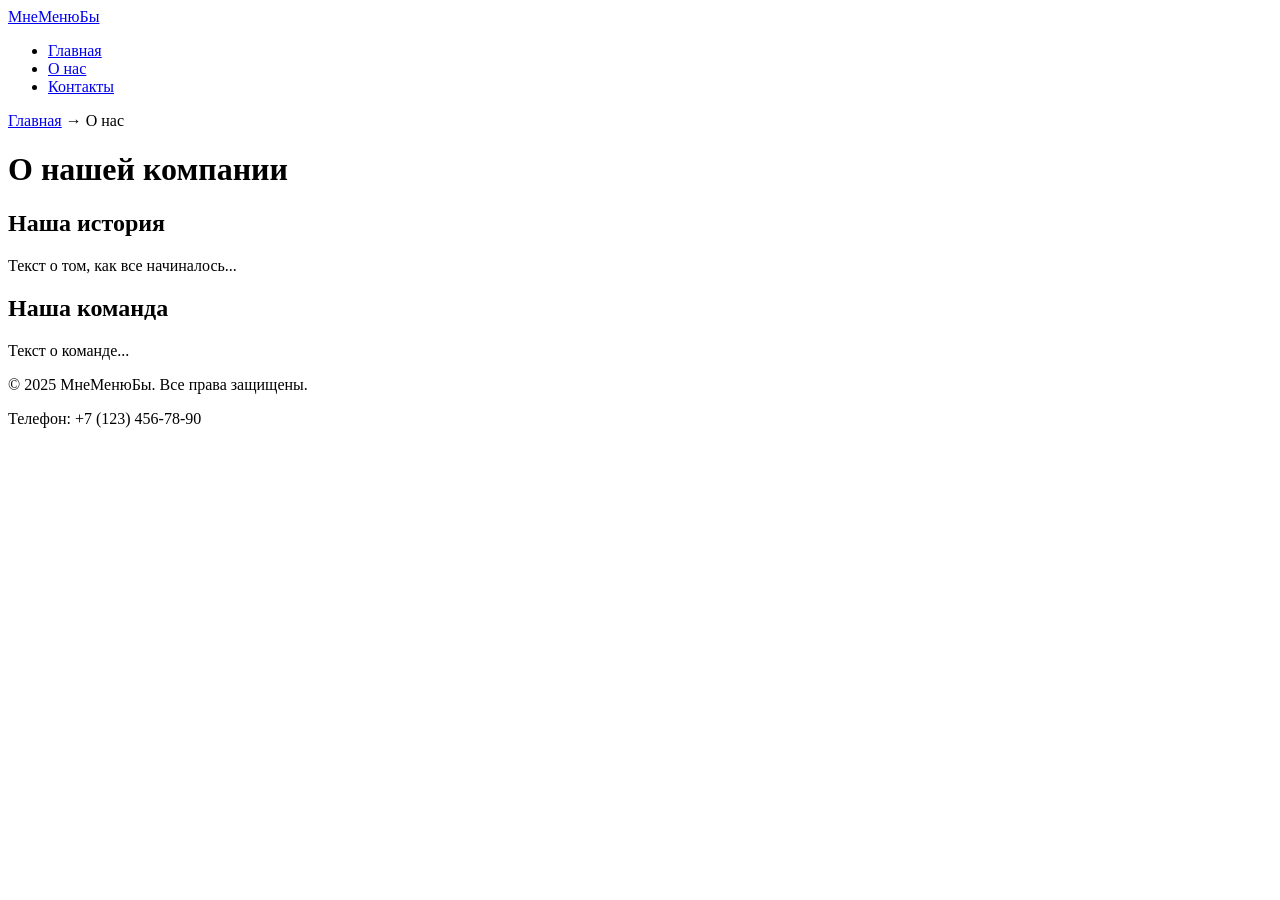
==== about.html @ 727529c1 "feat: add multi-page structure with semantics, nav and ancors" ====
<!DOCTYPE html>
<html lang="ru">
<head>
    <meta charset="UTF-8">
    <!-- Важная мета-информация для корректного отображения на мобильных устройствах -->
    <meta name="viewport" content="width=device-width, initial-scale=1.0">
    <title>О нас - МнеМенюБы</title>
    <meta name="description" content="Узнайте больше о нашей компании и истории">
    <link rel="icon" href="assets/favicon.ico" type="image/x-icon">
</head>

<body>
    <header>
        <a href="/">МнеМенюБы</a>
        <!-- Главное меню навигации -->
        <nav>
            <ul>
                <li><a href="index.html">Главная</a></li>
                <li><a href="about.html">О нас</a></li>
                <li><a href="contacts.html">Контакты</a></li>
            </ul>
        </nav>
    </header>

    <main>
        <!-- Простые "хлебные крошки" -->
        <nav aria-label="Хлебные крошки">
            <a href="index.html">Главная</a> →
            <span>О нас</span>
        </nav>

        <h1>О нашей компании</h1>
        <section>
            <h2>Наша история</h2>
            <p>Текст о том, как все начиналось...</p>
        </section>
        <section>
            <h2>Наша команда</h2>
            <p>Текст о команде...</p>
        </section>
    </main>

    <footer>
        <p>&copy; 2025 МнеМенюБы. Все права защищены.</p>
        <p>Телефон: +7 (123) 456-78-90</p>
    </footer>
</body>
</html>
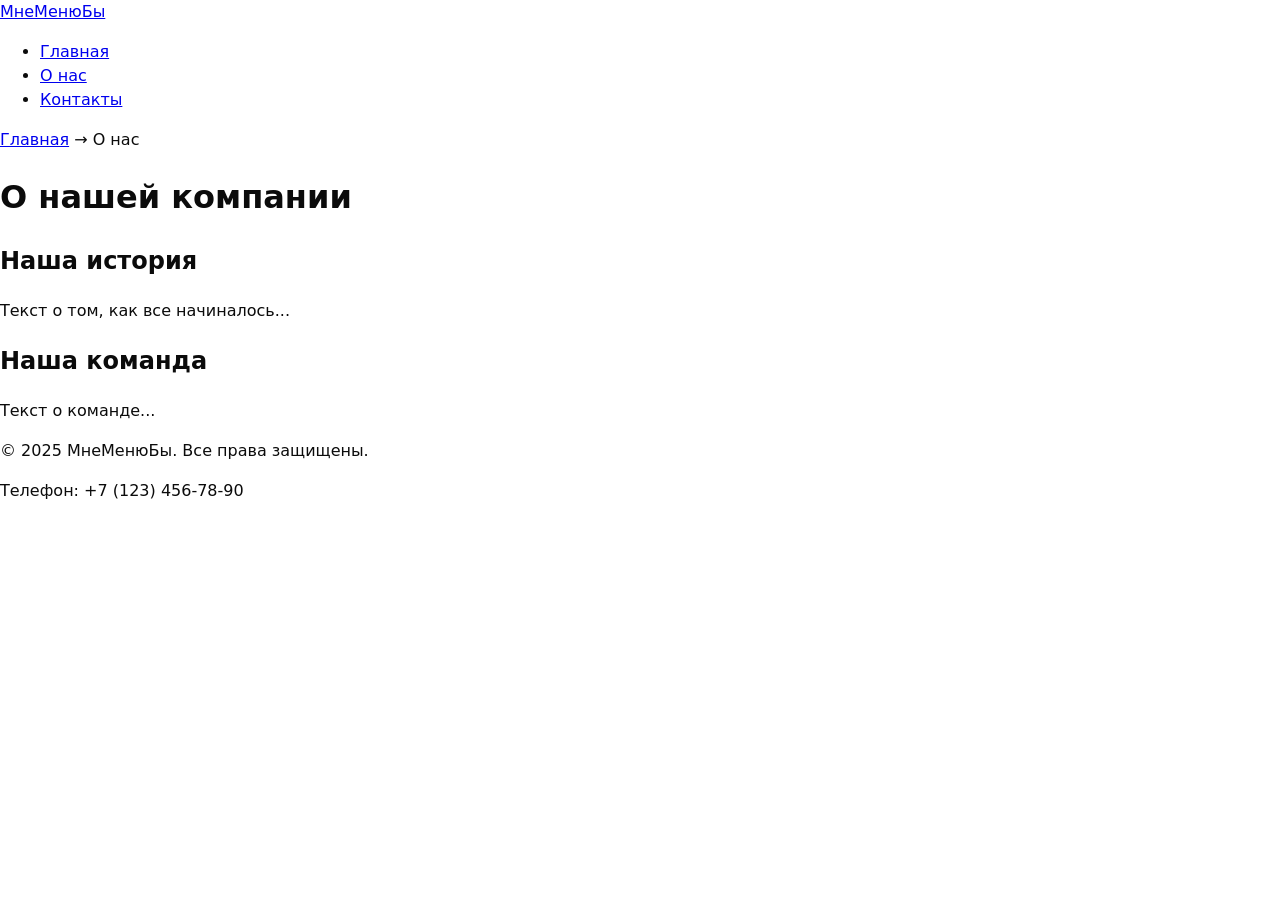
==== commit 3bc1f524: "feat: add tokens, reset-min and basic tipo" ====
--- a/about.html
+++ b/about.html
@@ -7,6 +7,14 @@
     <title>О нас - МнеМенюБы</title>
     <meta name="description" content="Узнайте больше о нашей компании и истории">
     <link rel="icon" href="assets/favicon.ico" type="image/x-icon">
+
+    <!-- Open Graph для соцсетей -->
+    <meta property="og:type" content="website">
+    <meta property="og:title" content="Главная - МнеМенюБы">
+    <meta property="og:description" content="Краткое описание главной страницы вашего сайта">
+    <meta property="og:image" content="assets/favicon.jpg">
+
+    <link rel="stylesheet" href="styles.css">
 </head>
 
 <body>
--- a/styles.css
+++ b/styles.css
@@ -0,0 +1,67 @@
+dialog { padding: 1.25rem; border: none; border-radius: 12px; }
+dialog::backdrop { background: rgba(0,0,0,.5); }
+.form-actions { display:flex; gap:.5rem; margin-top:1rem; }
+.form-actions{display:flex; gap:.5rem; margin-top:1rem;}
+
+/* БАЗА: читаемость и предсказуемость размеров */
+* { box-sizing: border-box; }
+html, body { margin: 0; padding: 0; }
+body { font-family: system-ui, -apple-system, "Segoe UI", Roboto, Arial,
+sans-serif; line-height: 1.5; }
+/* Формы: размеры, отступы, визуальный порядок */
+label { display: block; margin: 0.5rem 0 0.25rem; }
+input, select, textarea, button {
+ width: 100%;
+ max-width: 480px;
+ padding: .5rem .75rem;
+ border: 1px solid #c8c8c8;
+ border-radius: 8px;
+ background: #fff;
+}
+/* Кнопка по умолчанию */
+button, [type="submit"] {
+ background: #0a84ff;
+ color: #fff;
+ border: none;
+ cursor: pointer;
+}
+/* Состояния: клавиатура/мышь/ошибки */
+:where(input, select, textarea, button):focus-visible {
+ outline: 2px solid #0a84ff; outline-offset: 2px;
+}
+button:hover { filter: brightness(0.95); }
+:disabled, [aria-disabled="true"] { opacity: .6; cursor: not-allowed; }
+/* Подсветка ошибочных полей (установите aria-invalid="true") */
+[aria-invalid="true"] { border-color: #b00020; }
+
+:root{
+ /* Палитра */
+ --color-bg:#fff; --color-fg:#0b0b0b; --color-muted:#666;
+ --color-primary:#0a84ff; --color-danger:#b00020;
+ /* Типографика и размеры */
+ --font-body:system-ui,-apple-system,"Segoe UI",Roboto,Arial,sans-serif;
+ --space-1:4px; --space-2:8px; --space-3:16px; --space-4:24px; --space5:40px;
+ /* Скругления и тени */
+ --radius:12px;
+ --shadow:0 1px 2px rgba(0,0,0,.08), 0 8px 24px rgba(0,0,0,.08);
+}
+/* Тёмная тема: переопределяем только значения токенов */
+body.theme-dark{
+ --color-bg:#0b0b0b; --color-fg:#f5f5f5; --color-muted:#aaa;
+ --color-primary:#6aa2ff;
+}
+
+*{ box-sizing:border-box; }
+html,body{ margin:0; padding:0; }
+body{
+ background:var(--color-bg);
+ color:var(--color-fg);
+ font-family:var(--font-body);
+ line-height:1.5;
+}
+
+/* Центровка и ограничение ширины контейнера */
+.container{ width:min(100% - 2*var(--space-4), 1120px); margin-inline:auto; }
+/* Вертикальные отступы секций по токенам */
+.section{ padding-block:var(--space-5); }
+.section__title{ margin:0 0 var(--space-3); }
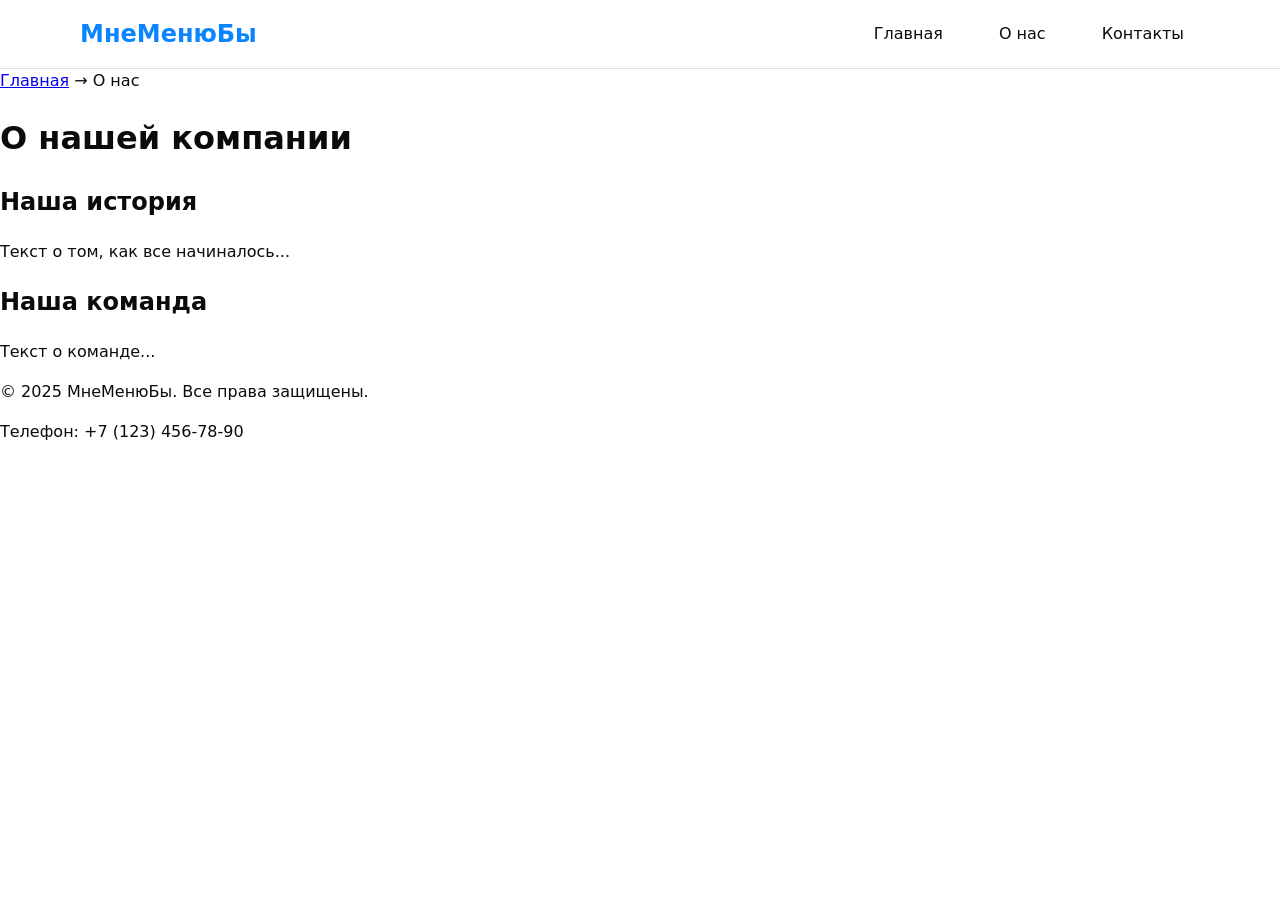
==== commit bb3ed8ed: "feat: :root, БЭМ-шапка, html" ====
--- a/about.html
+++ b/about.html
@@ -18,16 +18,19 @@
 </head>
 
 <body>
-    <header>
-        <a href="/">МнеМенюБы</a>
-        <!-- Главное меню навигации -->
-        <nav>
-            <ul>
-                <li><a href="index.html">Главная</a></li>
-                <li><a href="about.html">О нас</a></li>
-                <li><a href="contacts.html">Контакты</a></li>
+    <header class="header">
+    <div class="container">
+        <div class="header__inner">
+        <a href="index.html" class="header__logo">МнеМенюБы</a>
+        <nav class="nav">
+            <ul class="nav__list">
+            <li><a href="index.html" class="nav__link">Главная</a></li>
+            <li><a href="about.html" class="nav__link">О нас</a></li>
+            <li><a href="contacts.html" class="nav__link">Контакты</a></li>
             </ul>
         </nav>
+        </div>
+    </div>
     </header>
 
     <main>
--- a/styles.css
+++ b/styles.css
@@ -2,6 +2,87 @@
 dialog::backdrop { background: rgba(0,0,0,.5); }
 .form-actions { display:flex; gap:.5rem; margin-top:1rem; }
 .form-actions{display:flex; gap:.5rem; margin-top:1rem;}
+
+/* === ШАПКА И НАВИГАЦИЯ (БЭМ) === */
+
+/* Блок .header */
+.header {
+  background-color: var(--color-bg);
+  border-bottom: 1px solid color-mix(in srgb, var(--color-muted) 20%, transparent);
+  position: sticky;
+  top: 0;
+  z-index: 100;
+}
+
+.header__inner {
+  display: flex;
+  justify-content: space-between;
+  align-items: center;
+  padding: var(--space-3) 0;
+}
+
+/* Элемент .header__logo */
+.header__logo {
+  font-family: var(--font-heading);
+  font-size: 1.5rem;
+  font-weight: 700;
+  color: var(--color-primary);
+  text-decoration: none;
+  transition: color 0.2s ease;
+}
+
+.header__logo:hover {
+  color: var(--color-primary-hover);
+}
+
+/* Блок .nav */
+.nav__list {
+  display: flex;
+  list-style: none;
+  margin: 0;
+  padding: 0;
+  gap: var(--space-4);
+}
+
+/* Элемент .nav__link */
+.nav__link {
+  color: var(--color-fg);
+  text-decoration: none;
+  padding: var(--space-2) var(--space-3);
+  border-radius: var(--radius);
+  transition: all 0.2s ease;
+  position: relative;
+}
+
+/* Состояния навигации (LVHA) */
+.nav__link:hover {
+  background-color: color-mix(in srgb, var(--color-primary) 8%, transparent);
+  color: var(--color-primary);
+}
+
+.nav__link:active {
+  background-color: color-mix(in srgb, var(--color-primary) 15%, transparent);
+  transform: translateY(1px);
+}
+
+.nav__link--active {
+  background-color: var(--color-primary);
+  color: var(--color-bg);
+  font-weight: 600;
+}
+
+/* Индикатор активной страницы */
+.nav__link--active::after {
+  content: '';
+  position: absolute;
+  bottom: -12px;
+  left: 50%;
+  transform: translateX(-50%);
+  width: 4px;
+  height: 4px;
+  background-color: var(--color-primary);
+  border-radius: 50%;
+}
 
 /* БАЗА: читаемость и предсказуемость размеров */
 * { box-sizing: border-box; }
@@ -38,30 +119,46 @@
  /* Палитра */
  --color-bg:#fff; --color-fg:#0b0b0b; --color-muted:#666;
  --color-primary:#0a84ff; --color-danger:#b00020;
+
  /* Типографика и размеры */
  --font-body:system-ui,-apple-system,"Segoe UI",Roboto,Arial,sans-serif;
  --space-1:4px; --space-2:8px; --space-3:16px; --space-4:24px; --space5:40px;
+
  /* Скругления и тени */
  --radius:12px;
  --shadow:0 1px 2px rgba(0,0,0,.08), 0 8px 24px rgba(0,0,0,.08);
 }
+
 /* Тёмная тема: переопределяем только значения токенов */
 body.theme-dark{
  --color-bg:#0b0b0b; --color-fg:#f5f5f5; --color-muted:#aaa;
  --color-primary:#6aa2ff;
 }
 
+
+
 *{ box-sizing:border-box; }
+
 html,body{ margin:0; padding:0; }
+
 body{
  background:var(--color-bg);
  color:var(--color-fg);
  font-family:var(--font-body);
  line-height:1.5;
+ scroll-behavior: smooth;
 }
 
 /* Центровка и ограничение ширины контейнера */
 .container{ width:min(100% - 2*var(--space-4), 1120px); margin-inline:auto; }
+
 /* Вертикальные отступы секций по токенам */
 .section{ padding-block:var(--space-5); }
-.section__title{ margin:0 0 var(--space-3); }+.section__title{ margin:0 0 var(--space-3); }
+
+/* Базовые стили для медиа */
+img, video {
+  max-width: 100%;
+  height: auto;
+  display: block;
+}
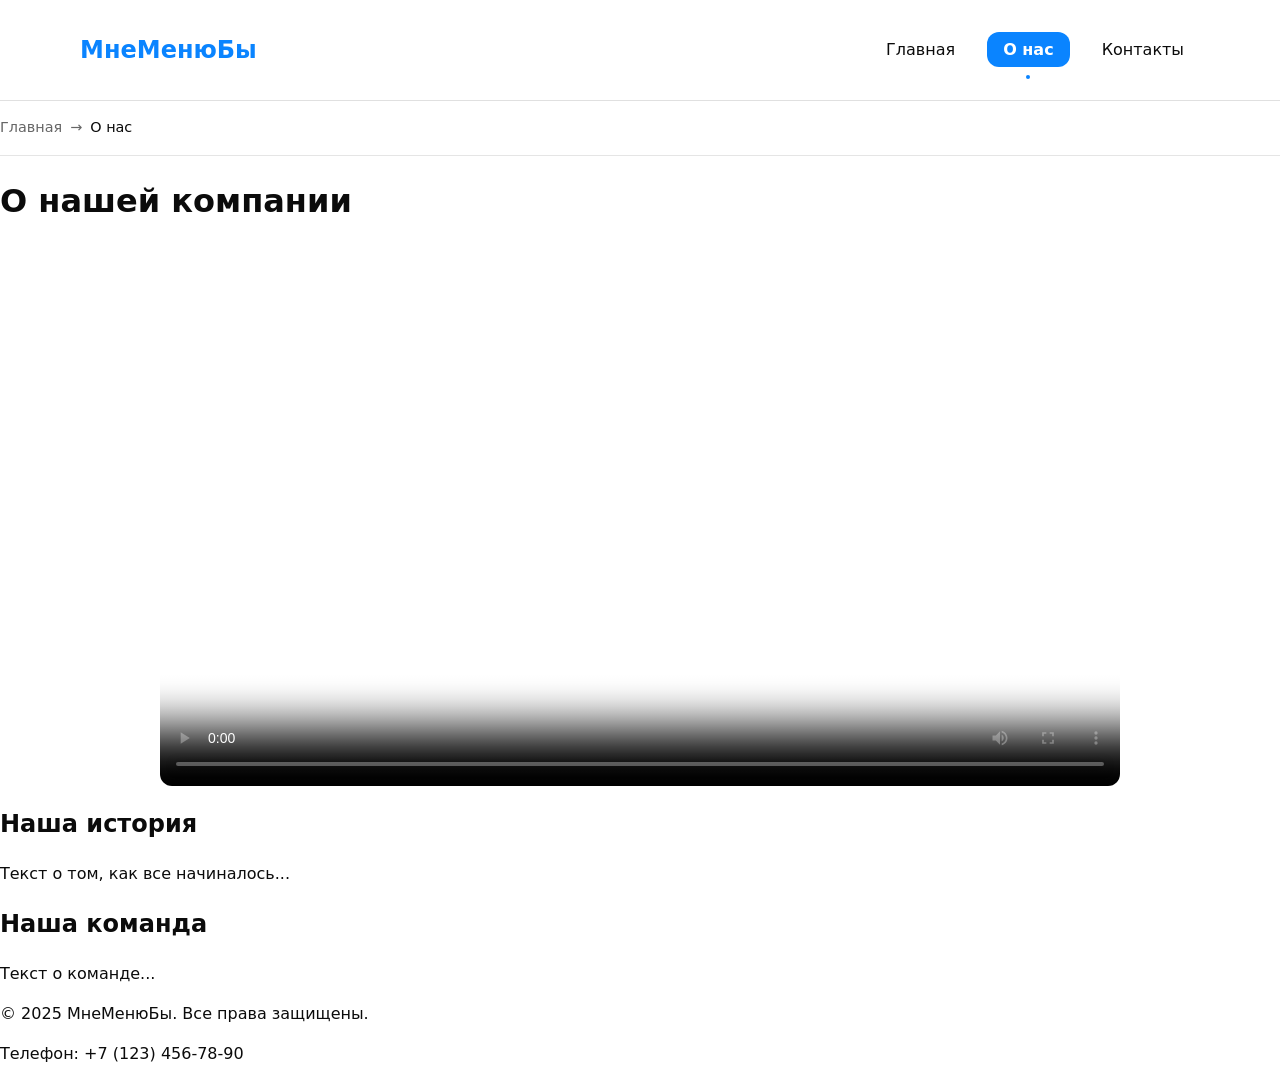
==== commit 861175af: "всё отшлифовано и переделано с бОльшим пониманием" ====
--- a/about.html
+++ b/about.html
@@ -19,28 +19,46 @@
 
 <body>
     <header class="header">
-    <div class="container">
-        <div class="header__inner">
-        <a href="index.html" class="header__logo">МнеМенюБы</a>
-        <nav class="nav">
-            <ul class="nav__list">
-            <li><a href="index.html" class="nav__link">Главная</a></li>
-            <li><a href="about.html" class="nav__link">О нас</a></li>
-            <li><a href="contacts.html" class="nav__link">Контакты</a></li>
-            </ul>
-        </nav>
+        <div class="container">
+            <div class="header__inner">
+                <a class="header__logo" href="index.html">МнеМенюБы</a>
+                <nav class="nav" aria-label="Основная навигация">
+                    <ul class="nav__list">
+                        <li>
+                            <a class="nav__link" href="index.html">Главная</a>
+                        </li>
+                        <li>
+                            <a class="nav__link nav__link--active" href="about.html">О нас</a>
+                        </li>
+                        <li>
+                            <a class="nav__link" href="contacts.html">Контакты</a>
+                        </li>
+                    </ul>
+                </nav>
+            </div>
         </div>
-    </div>
     </header>
 
     <main>
         <!-- Простые "хлебные крошки" -->
-        <nav aria-label="Хлебные крошки">
-            <a href="index.html">Главная</a> →
-            <span>О нас</span>
-        </nav>
+    <nav class="breadcrumbs" aria-label="Хлебные крошки">
+        <ul class="breadcrumbs__list">
+            <li class="breadcrumbs__item">
+                <a class="breadcrumbs__link" href="index.html">Главная</a>
+            </li>
+            <li class="breadcrumbs__item">
+                <span class="breadcrumbs__current">О нас</span>
+            </li>
+        </ul>
+    </nav>
 
         <h1>О нашей компании</h1>
+        <div class="media">
+            <video controls width="960" height="540" poster="assets/poster.jpg">
+                <source src="assets/video.mp4" type="video/mp4">
+                Ваш браузер не поддерживает видео.
+            </video>
+        </div>
         <section>
             <h2>Наша история</h2>
             <p>Текст о том, как все начиналось...</p>
--- a/styles.css
+++ b/styles.css
@@ -1,8 +1,3 @@
-dialog { padding: 1.25rem; border: none; border-radius: 12px; }
-dialog::backdrop { background: rgba(0,0,0,.5); }
-.form-actions { display:flex; gap:.5rem; margin-top:1rem; }
-.form-actions{display:flex; gap:.5rem; margin-top:1rem;}
-
 /* === ШАПКА И НАВИГАЦИЯ (БЭМ) === */
 
 /* Блок .header */
@@ -10,6 +5,7 @@
   background-color: var(--color-bg);
   border-bottom: 1px solid color-mix(in srgb, var(--color-muted) 20%, transparent);
   position: sticky;
+  padding: var(--space-3) 0;
   top: 0;
   z-index: 100;
 }
@@ -41,7 +37,7 @@
   list-style: none;
   margin: 0;
   padding: 0;
-  gap: var(--space-4);
+  gap: var(--space-3);
 }
 
 /* Элемент .nav__link */
@@ -57,7 +53,7 @@
 /* Состояния навигации (LVHA) */
 .nav__link:hover {
   background-color: color-mix(in srgb, var(--color-primary) 8%, transparent);
-  color: var(--color-primary);
+  color: var(--color-fg);
 }
 
 .nav__link:active {
@@ -86,9 +82,11 @@
 
 /* БАЗА: читаемость и предсказуемость размеров */
 * { box-sizing: border-box; }
+
 html, body { margin: 0; padding: 0; }
 body { font-family: system-ui, -apple-system, "Segoe UI", Roboto, Arial,
 sans-serif; line-height: 1.5; }
+
 /* Формы: размеры, отступы, визуальный порядок */
 label { display: block; margin: 0.5rem 0 0.25rem; }
 input, select, textarea, button {
@@ -99,30 +97,139 @@
  border-radius: 8px;
  background: #fff;
 }
+
 /* Кнопка по умолчанию */
-button, [type="submit"] {
+.button {
  background: #0a84ff;
  color: #fff;
  border: none;
  cursor: pointer;
 }
-/* Состояния: клавиатура/мышь/ошибки */
-:where(input, select, textarea, button):focus-visible {
- outline: 2px solid #0a84ff; outline-offset: 2px;
-}
+
 button:hover { filter: brightness(0.95); }
 :disabled, [aria-disabled="true"] { opacity: .6; cursor: not-allowed; }
-/* Подсветка ошибочных полей (установите aria-invalid="true") */
+
+/* Подсветка ошибочных полей */
 [aria-invalid="true"] { border-color: #b00020; }
+
+/* ===== FORM ===== */
+.form {
+    display: flex;
+    flex-direction: column;
+    gap: var(--space-3);
+    max-width: 480px;
+}
+
+.form__label {
+    display: block;
+    margin-bottom: var(--space-1);
+    font-weight: 500;
+}
+
+.form__input,
+.form__select,
+.form__textarea {
+    width: 100%;
+    padding: var(--space-2) var(--space-3);
+    border: 1px solid var(--color-muted);
+    border-radius: var(--radius);
+    font: inherit;
+}
+
+.form__input:invalid,
+.form__select:invalid,
+.form__textarea:invalid {
+    border-color: var(--color-danger);
+}
+
+.form__actions {
+    display: flex;
+    gap: var(--space-2);
+    margin-top: var(--space-4);
+}
+
+/* ===== BREADCRUMBS ===== */
+.breadcrumbs {
+    background: var(--color-bg);
+    border-bottom: 1px solid rgba(0,0,0,0.1);
+    padding: var(--space-3) 0;
+}
+
+.breadcrumbs__list {
+    display: flex;
+    gap: var(--space-2);
+    list-style: none;
+    margin: 0;
+    padding: 0;
+    font-size: 0.9rem;
+}
+
+.breadcrumbs__item {
+    display: flex;
+    align-items: center;
+}
+
+.breadcrumbs__item:not(:last-child)::after {
+    content: "→";
+    margin-left: var(--space-2);
+    color: var(--color-muted);
+}
+
+.breadcrumbs__link {
+    color: var(--color-muted);
+    text-decoration: none;
+    transition: color 0.2s;
+}
+
+.breadcrumbs__link:hover {
+    color: var(--color-primary);
+    text-decoration: underline;
+}
+
+.breadcrumbs__current {
+    color: var(--color-fg);
+    font-weight: 500;
+}
+
+/* ===== MODAL ===== */
+dialog { 
+  padding: 1.25rem; 
+  border: none; 
+  border-radius: 12px; 
+}
+dialog::backdrop { 
+  background: rgba(0,0,0,.5); 
+}
+
+.media {
+    aspect-ratio: 16/9;
+    width: min(100%, 960px);
+    margin-inline: auto;
+}
+
+.media video {
+    width: 100%;
+    height: 100%;
+    border-radius: var(--radius);
+}
 
 :root{
  /* Палитра */
- --color-bg:#fff; --color-fg:#0b0b0b; --color-muted:#666;
- --color-primary:#0a84ff; --color-danger:#b00020;
+ --color-bg:#fff; 
+ --color-fg:#0b0b0b; 
+ --color-muted:#666;
+ --color-primary:#0a84ff; 
+ --color-danger:#b00020;
 
  /* Типографика и размеры */
- --font-body:system-ui,-apple-system,"Segoe UI",Roboto,Arial,sans-serif;
- --space-1:4px; --space-2:8px; --space-3:16px; --space-4:24px; --space5:40px;
+ --font-body:system-ui, -apple-system, "Segoe UI", Roboto, Arial, sans-serif;
+
+ /* Отступы (шкала) */
+ --space-1: 4px; 
+ --space-2: 8px; 
+ --space-3: 16px; 
+ --space-4: 24px; 
+ --space-5: 40px;
 
  /* Скругления и тени */
  --radius:12px;
@@ -135,25 +242,84 @@
  --color-primary:#6aa2ff;
 }
 
-
-
 *{ box-sizing:border-box; }
-
 html,body{ margin:0; padding:0; }
 
 body{
- background:var(--color-bg);
- color:var(--color-fg);
- font-family:var(--font-body);
- line-height:1.5;
+ background: var(--color-bg);
+ color: var(--color-fg);
+ font-family: var(--font-body);
+ line-height: 1.5;
  scroll-behavior: smooth;
 }
 
+/* ===== SMOOTH SCROLL ===== */
+html {
+    scroll-behavior: smooth;
+}
+
+/* ===== TARGET HIGHLIGHT ===== */
+:target {
+    background: linear-gradient(90deg, var(--color-primary) 0%, transparent 100%);
+    padding: var(--space-3);
+    border-radius: var(--radius);
+}
+
+@keyframes highlight {
+    0% { background: rgba(10, 132, 255, 0.3); }
+    100% { background: linear-gradient(90deg, var(--color-primary) 0%, transparent 100%); }
+}
+
+/* ===== PAGE NAVIGATION ===== */
+.page-nav {
+    margin: var(--space-4) 0;
+}
+
+.page-nav__list {
+    display: flex;
+    gap: var(--space-3);
+    list-style: none;
+    margin: 0;
+    padding: 0;
+    flex-wrap: wrap;
+}
+
+.page-nav__link {
+    display: block;
+    padding: var(--space-2) var(--space-3);
+    background: var(--color-bg);
+    border: 1px solid var(--color-muted);
+    border-radius: var(--radius);
+    text-decoration: none;
+    color: var(--color-fg);
+    transition: all 0.2s;
+}
+
+.page-nav__link:hover {
+    background: var(--color-primary);
+    color: white;
+    border-color: var(--color-primary);
+}
+
 /* Центровка и ограничение ширины контейнера */
-.container{ width:min(100% - 2*var(--space-4), 1120px); margin-inline:auto; }
+.container{ 
+  width:min(100% - 2*var(--space-4), 1120px); 
+  margin-inline:auto; 
+}
+
+/* Состояния: клавиатура/мышь/ошибки */
+:where(input, select, textarea, button):focus-visible {
+ outline: 2px solid #0a84ff; 
+ outline-offset: 2px;
+}
 
 /* Вертикальные отступы секций по токенам */
-.section{ padding-block:var(--space-5); }
+.section {
+    margin: var(--space-5) 0;
+    padding: var(--space-4);
+    border: 1px solid rgba(0,0,0,0.1);
+    border-radius: var(--radius);
+}
 .section__title{ margin:0 0 var(--space-3); }
 
 /* Базовые стили для медиа */
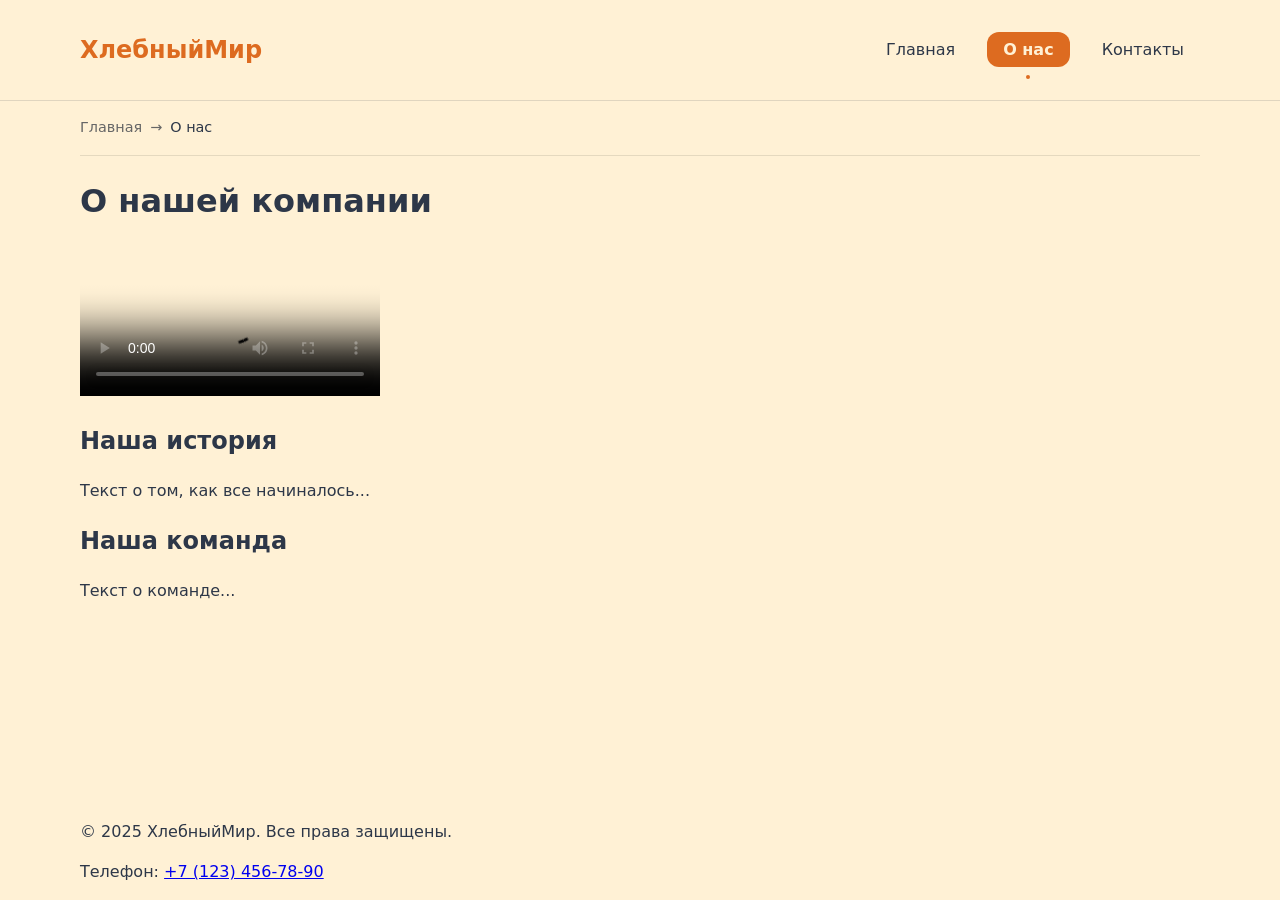
==== commit 00572b7d: "thats all" ====
--- a/about.html
+++ b/about.html
@@ -4,24 +4,24 @@
     <meta charset="UTF-8">
     <!-- Важная мета-информация для корректного отображения на мобильных устройствах -->
     <meta name="viewport" content="width=device-width, initial-scale=1.0">
-    <title>О нас - МнеМенюБы</title>
+    <title>О нас - ХлебныйМир</title>
     <meta name="description" content="Узнайте больше о нашей компании и истории">
     <link rel="icon" href="assets/favicon.ico" type="image/x-icon">
 
     <!-- Open Graph для соцсетей -->
     <meta property="og:type" content="website">
-    <meta property="og:title" content="Главная - МнеМенюБы">
+    <meta property="og:title" content="Главная - ХлебныйМир">
     <meta property="og:description" content="Краткое описание главной страницы вашего сайта">
     <meta property="og:image" content="assets/favicon.jpg">
 
-    <link rel="stylesheet" href="styles.css">
+    <link rel="stylesheet" href="styles1.css">
 </head>
 
 <body>
     <header class="header">
         <div class="container">
             <div class="header__inner">
-                <a class="header__logo" href="index.html">МнеМенюБы</a>
+                <a class="header__logo" href="index.html">ХлебныйМир</a>
                 <nav class="nav" aria-label="Основная навигация">
                     <ul class="nav__list">
                         <li>
@@ -40,38 +40,43 @@
     </header>
 
     <main>
+        <div class="container">
         <!-- Простые "хлебные крошки" -->
-    <nav class="breadcrumbs" aria-label="Хлебные крошки">
-        <ul class="breadcrumbs__list">
-            <li class="breadcrumbs__item">
-                <a class="breadcrumbs__link" href="index.html">Главная</a>
-            </li>
-            <li class="breadcrumbs__item">
-                <span class="breadcrumbs__current">О нас</span>
-            </li>
-        </ul>
-    </nav>
-
-        <h1>О нашей компании</h1>
-        <div class="media">
-            <video controls width="960" height="540" poster="assets/poster.jpg">
-                <source src="assets/video.mp4" type="video/mp4">
-                Ваш браузер не поддерживает видео.
-            </video>
+            <nav class="breadcrumbs" aria-label="Хлебные крошки">
+                <ul class="breadcrumbs__list">
+                    <li class="breadcrumbs__item">
+                        <a class="breadcrumbs__link" href="index.html">Главная</a>
+                    </li>
+                    <li class="breadcrumbs__item">
+                        <span class="breadcrumbs__current">О нас</span>
+                    </li>
+                </ul>
+            </nav>
         </div>
-        <section>
-            <h2>Наша история</h2>
-            <p>Текст о том, как все начиналось...</p>
-        </section>
-        <section>
-            <h2>Наша команда</h2>
-            <p>Текст о команде...</p>
-        </section>
+        <div class="container">
+            <h1>О нашей компании</h1>
+            <div class="media video">
+                <video controls poster="assets/poster.jpg">
+                    <source src="assets/video.mp4" type="video/mp4">
+                    Ваш браузер не поддерживает видео.
+                </video>
+            </div>
+            <section>
+                <h2>Наша история</h2>
+                <p>Текст о том, как все начиналось...</p>
+            </section>
+            <section>
+                <h2>Наша команда</h2>
+                <p>Текст о команде...</p>
+            </section>
+        </div>
     </main>
 
     <footer>
-        <p>&copy; 2025 МнеМенюБы. Все права защищены.</p>
-        <p>Телефон: +7 (123) 456-78-90</p>
+        <div class="container">
+            <p>&copy; 2025 ХлебныйМир. Все права защищены.</p>
+            <p>Телефон: <a href="tel:+71234567890" class="footer-phone">+7 (123) 456-78-90</a></p>
+        </div>
     </footer>
 </body>
 </html>
--- a/styles1.css
+++ b/styles1.css
@@ -0,0 +1,354 @@
+* { box-sizing: border-box; }
+
+html, body { 
+    margin: 0; 
+    padding: 0; 
+    height: 100%;
+}
+
+:root{
+    /* Палитра цветов */
+    --color-bg: #fff1d5;           
+    --color-fg: #2d3748;          
+    --color-primary: #dd6b20;         
+    --color-muted: #666;          
+    --color-primary-hover: #da9f78; 
+    --color-danger: #b00020; 
+
+    --font-body: system-ui, -apple-system, "Segoe UI", Roboto, Arial, sans-serif;
+    --font-heading: system-ui, -apple-system, "Segoe UI", Roboto, Arial, sans-serif;
+
+    --space-1: 4px; 
+    --space-2: 8px; 
+    --space-3: 16px; 
+    --space-4: 24px; 
+    --space-5: 40px;
+    
+    --radius: 12px;         
+    --shadow: 0 1px 2px rgba(0,0,0,.08), 0 8px 24px rgba(0,0,0,.08);
+}
+
+body {
+    background: var(--color-bg);
+    color: var(--color-fg);
+    font-family: var(--font-body);
+    line-height: 1.5;
+    scroll-behavior: smooth;
+
+    display: flex;
+    flex-direction: column;
+    min-height: 100vh;
+}
+
+main {
+    flex: 1;
+}
+
+.container { 
+    width: min(100% - 2 * var(--space-4), 1120px); 
+    margin-inline: auto; 
+}
+
+/* ===== ШАПКА САЙТА ===== */
+.header {
+    background-color: var(--color-bg);
+    border-bottom: 1px solid color-mix(in srgb, var(--color-muted) 20%, transparent);
+    position: sticky; 
+    padding: var(--space-3) 0;
+    top: 0;
+    z-index: 100;
+}
+
+.header__inner {
+    display: flex;
+    justify-content: space-between;
+    align-items: center;
+    padding: var(--space-3) 0;
+}
+
+.header__logo {
+    font-family: var(--font-heading);
+    font-size: 1.5rem;
+    font-weight: 700;
+    color: var(--color-primary);
+    text-decoration: none;
+    transition: color 0.2s ease;
+}
+
+.header__logo:hover {
+    color: var(--color-primary-hover);
+}
+
+/* ===== НАВИГАЦИЯ ===== */
+.nav__list {
+    display: flex;
+    list-style: none;
+    margin: 0;
+    padding: 0;
+    gap: var(--space-3);
+}
+
+.nav__link {
+    color: var(--color-fg);
+    text-decoration: none;
+    padding: var(--space-2) var(--space-3);
+    border-radius: var(--radius);
+    transition: all 0.2s ease;
+    position: relative;
+}
+
+.nav__link:hover {
+    background-color: color-mix(in srgb, var(--color-primary) 8%, transparent);
+}
+
+.nav__link:active {
+    background-color: color-mix(in srgb, var(--color-primary) 15%, transparent);
+    transform: translateY(1px);
+}
+
+.nav__link--active {
+    background-color: var(--color-primary);
+    color: var(--color-bg);
+    font-weight: 600;
+}
+
+.nav__link--active::after {
+    content: '';
+    position: absolute;
+    bottom: -12px;
+    left: 50%;
+    transform: translateX(-50%);
+    width: 4px;
+    height: 4px;
+    background-color: var(--color-primary);
+    border-radius: 50%;
+}
+
+/* ===== ФОРМЫ ===== */
+label { 
+    display: block; 
+    margin: 0.5rem 0 0.25rem; 
+}
+
+input, select, textarea, button {
+    width: 100%;
+    max-width: 480px;
+    padding: .5rem .75rem;
+    border: 1px solid #c8c8c8;
+    border-radius: 8px;
+    background: #fff;
+    font: inherit;
+}
+
+/* Стили для кнопок */
+button {
+    background: #fb4120;
+    color: #fff;
+    border: none;
+    cursor: pointer;
+    transition: filter 0.2s ease;
+}
+
+button:hover { 
+    filter: brightness(0.95);
+}
+
+:disabled, [aria-disabled="true"] { 
+    opacity: .6; 
+    cursor: not-allowed; 
+}
+
+[aria-invalid="true"] { 
+    border-color: #b00020; 
+}
+
+:where(input, select, textarea, button):focus-visible {
+    outline: 2px solid #fb4120; 
+    outline-offset: 2px;
+}
+
+/* ===== КОМПОНЕНТ ФОРМЫ (БЭМ) ===== */
+.form {
+    display: flex;
+    flex-direction: column;
+    gap: var(--space-3);
+    max-width: 480px;
+}
+
+.form__label {
+    display: block;
+    margin-bottom: var(--space-1);
+    font-weight: 500;
+}
+
+.form__input,
+.form__select,
+.form__textarea {
+    width: 100%;
+    padding: var(--space-2) var(--space-3);
+    border: 1px solid var(--color-muted);
+    border-radius: var(--radius);
+    font: inherit;
+}
+
+.form__input:invalid,
+.form__select:invalid,
+.form__textarea:invalid {
+    border-color: var(--color-danger);
+}
+
+.form__actions {
+    display: flex;
+    gap: var(--space-2);
+    margin-top: var(--space-4);
+}
+
+/* ===== ХЛЕБНЫЕ КРОШКИ ===== */
+.breadcrumbs {
+    background: var(--color-bg);
+    border-bottom: 1px solid rgba(0,0,0,0.1);
+    padding: var(--space-3) 0;
+}
+
+.breadcrumbs__list {
+    display: flex;
+    gap: var(--space-2);
+    list-style: none;
+    margin: 0;
+    padding: 0;
+    font-size: 0.9rem;
+}
+
+.breadcrumbs__item {
+    display: flex;
+    align-items: center;
+}
+
+.breadcrumbs__item:not(:last-child)::after {
+    content: "→";
+    margin-left: var(--space-2);
+    color: var(--color-muted);
+}
+
+.breadcrumbs__link {
+    color: var(--color-muted);
+    text-decoration: none;
+    transition: color 0.2s;
+}
+
+.breadcrumbs__link:hover {
+    color: var(--color-primary);
+    text-decoration: underline;
+}
+
+.breadcrumbs__current {
+    color: var(--color-fg);
+    font-weight: 500;
+}
+
+/* ===== МОДАЛЬНЫЕ ОКНА ===== */
+dialog { 
+    padding: 1.25rem; 
+    border: none; 
+    border-radius: 12px; 
+}
+
+dialog::backdrop { 
+    background: rgba(0,0,0,.5); 
+
+/* ===== МЕДИА-КОНТЕНТ ===== */
+.media {
+    aspect-ratio: 16/9;
+    width: min(100%, 960px);
+    margin-inline: auto; 
+}
+
+.media video {
+    width: 100%;
+    height: 100%;
+    border-radius: var(--radius);
+}
+
+/* ===== СЕКЦИИ ===== */
+.section {
+    margin: var(--space-5) 0;
+    padding: var(--space-4);
+    border: 1px solid rgba(0,0,0,0.1);
+    border-radius: var(--radius);
+}
+
+.section__title { 
+    margin: 0 0 var(--space-3); 
+}
+
+/* ===== НАВИГАЦИЯ СТРАНИЦЫ ===== */
+.page-nav {
+    margin: var(--space-4) 0;
+}
+
+.page-nav__list {
+    display: flex;
+    gap: var(--space-3);
+    list-style: none;
+    margin: 0;
+    padding: 0;
+    flex-wrap: wrap;
+}
+
+.page-nav__link {
+    display: block;
+    padding: var(--space-2) var(--space-3);
+    background: var(--color-bg);
+    border: 1px solid var(--color-muted);
+    border-radius: var(--radius);
+    text-decoration: none;
+    color: var(--color-fg);
+    transition: all 0.2s;
+}
+
+.page-nav__link:hover {
+    background: var(--color-primary);
+    color: white;
+    border-color: var(--color-primary);
+}
+
+/* ===== ПЛАВНАЯ ПРОКРУТКА ===== */
+html {
+    scroll-behavior: smooth;
+}
+
+/* ===== ПОДСВЕТКА ЯКОРЕЙ ===== */
+:target {
+    background: linear-gradient(90deg, var(--color-primary) 0%, transparent 100%);
+    padding: var(--space-3);
+    border-radius: var(--radius);
+}
+
+@keyframes highlight {
+    0% { background: rgba(10, 132, 255, 0.3); }
+    100% { background: linear-gradient(90deg, var(--color-primary) 0%, transparent 100%); }
+}
+
+/* ===== ИЗОБРАЖЕНИЯ И ВИДЕО ===== */
+img, video {
+    max-width: 100%;
+    height: auto;
+    display: block;
+}
+
+/* ===== ПОДВАЛ ===== */
+footer {
+    margin-top: auto; /* прижимает вниз */
+    background-color: var(--color-bg);
+    border-top: 1px solid color-mix(in srgb, var(--color-muted) 20%, transparent);
+    padding: var(--space-4) 0;
+    text-align: center;
+}
+
+/* ===== ТЕМНАЯ ТЕМА ===== */
+body.theme-dark {
+    --color-bg: #0b0b0b; 
+    --color-fg: #f5f5f5; 
+    --color-muted: #aaa;
+    --color-primary: #6aa2ff;
+}
